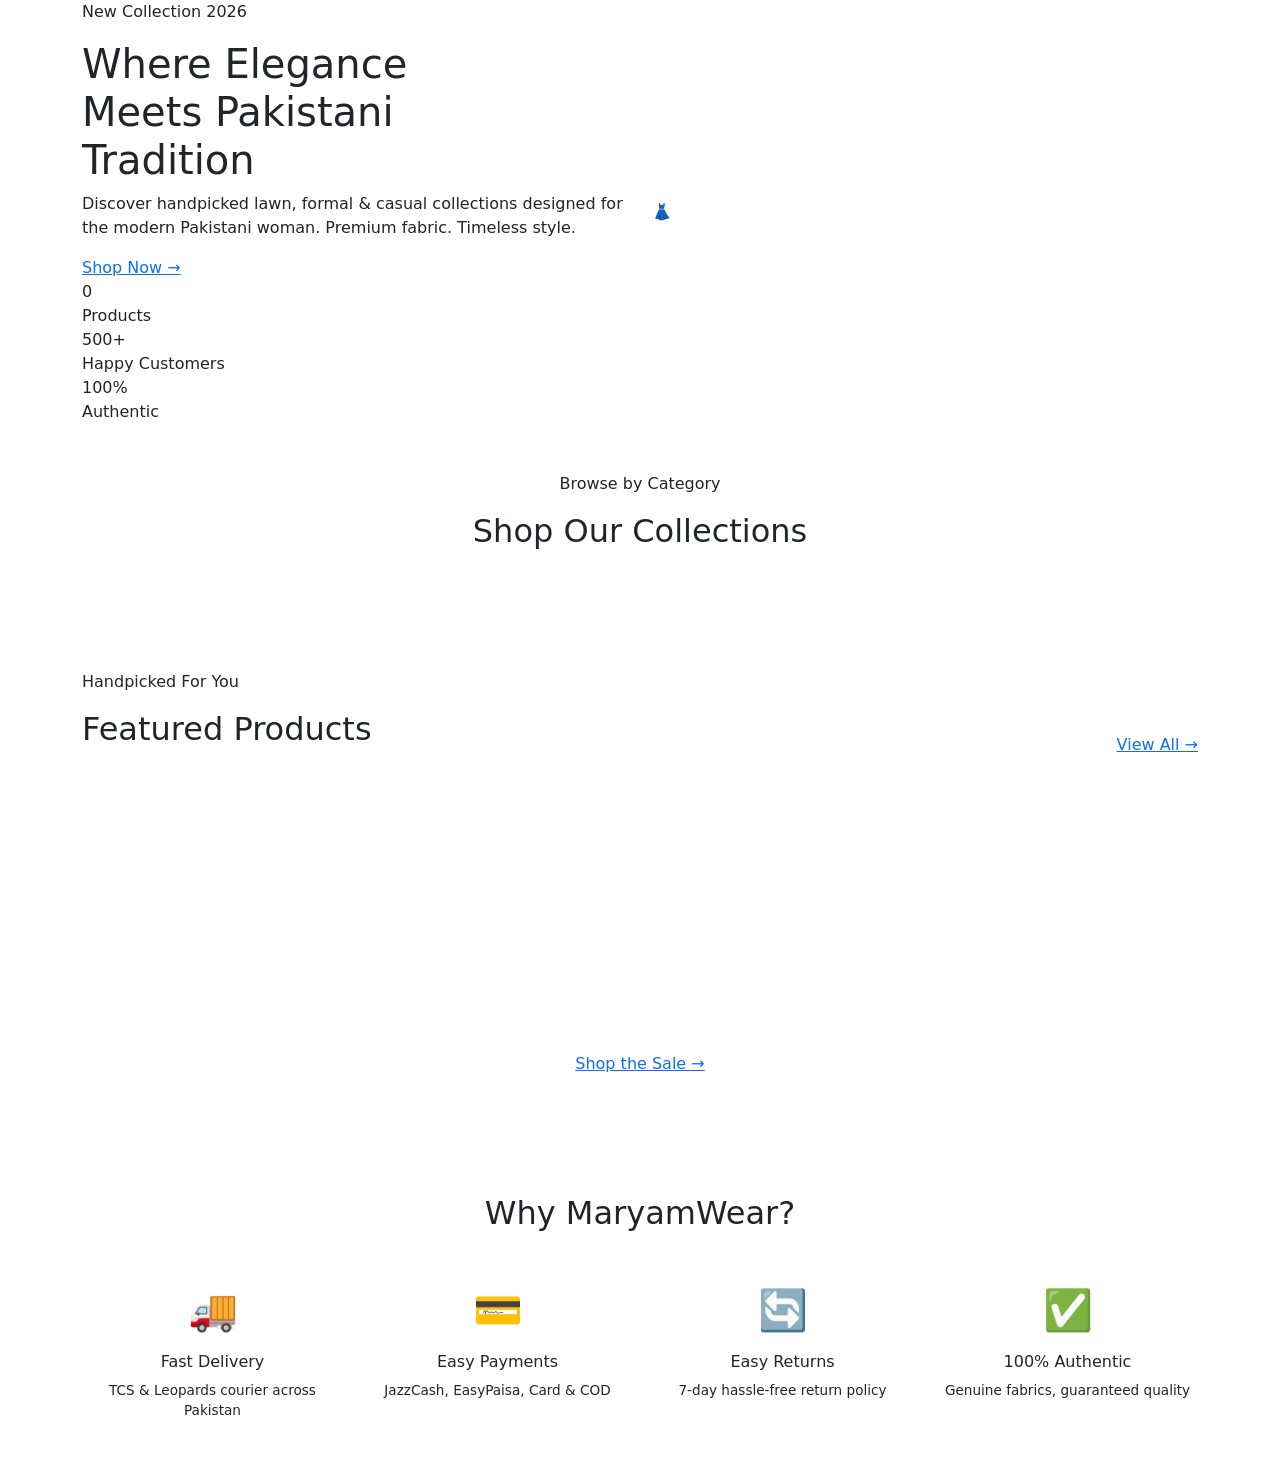
==== index.html @ 011c6ebe "Add files via upload" ====
<!DOCTYPE html>
<html lang="en">
<head>
  <meta charset="UTF-8" />
  <meta name="viewport" content="width=device-width, initial-scale=1.0" />
  <meta name="description" content="MaryamWear Boutique — Elegant Pakistani fashion. Shop lawn, formal & casual collections." />
  <title>MaryamWear Boutique — Elegant Pakistani Fashion</title>

  <!-- Bootstrap 5 -->
  <link href="https://cdn.jsdelivr.net/npm/bootstrap@5.3.2/dist/css/bootstrap.min.css" rel="stylesheet">

  <!-- Custom Styles -->
  <link rel="stylesheet" href="css/style.css">
  <link rel="stylesheet" href="css/responsive.css">
</head>
<body>

  <!-- ── Navbar (injected by ui.js) ── -->
  <div id="navbar-placeholder"></div>

  <!-- ══════════════════════════════════════
       HERO SECTION
  ══════════════════════════════════════ -->
  <section class="hero-section">
    <div class="container">
      <div class="row align-items-center">

        <!-- Left: Text -->
        <div class="col-lg-6">
          <p class="hero-tagline">New Collection 2026</p>
          <h1 class="hero-title">
            Where <span>Elegance</span><br>Meets Pakistani<br>Tradition
          </h1>
          <p class="hero-desc">
            Discover handpicked lawn, formal & casual collections designed for the modern Pakistani woman. Premium fabric. Timeless style.
          </p>
          <div class="d-flex gap-3 flex-wrap">
            <a href="pages/products.html" class="btn-primary-custom">
              Shop Now →
            </a>
            <a href="pages/products.html?cat=sale" class="btn-outline-custom" style="border-color:rgba(255,255,255,0.4);color:#fff;">
              View Sale
            </a>
          </div>

          <!-- Stats -->
          <div class="hero-stats">
            <div>
              <div class="hero-stat-num" id="stat-products">0</div>
              <div class="hero-stat-label">Products</div>
            </div>
            <div>
              <div class="hero-stat-num">500+</div>
              <div class="hero-stat-label">Happy Customers</div>
            </div>
            <div>
              <div class="hero-stat-num">100%</div>
              <div class="hero-stat-label">Authentic</div>
            </div>
          </div>
        </div>

        <!-- Right: Visual -->
        <div class="col-lg-6">
          <div class="hero-image-wrap">
            <div class="hero-img-placeholder">👗</div>
          </div>
        </div>

      </div>
    </div>
  </section>

  <!-- ══════════════════════════════════════
       CATEGORIES SECTION
  ══════════════════════════════════════ -->
  <section class="py-5" style="background:var(--white);">
    <div class="container">
      <div class="text-center mb-5">
        <p class="hero-tagline" style="color:var(--primary)">Browse by Category</p>
        <h2 class="section-title">Shop Our Collections</h2>
        <div class="divider mx-auto"></div>
      </div>
      <div class="row g-4" id="categories-container">
        <!-- Injected by JS -->
      </div>
    </div>
  </section>

  <!-- ══════════════════════════════════════
       FEATURED PRODUCTS SECTION
  ══════════════════════════════════════ -->
  <section class="py-5 bg-soft">
    <div class="container">
      <div class="d-flex justify-content-between align-items-end mb-4 flex-wrap gap-3">
        <div>
          <p class="hero-tagline" style="color:var(--primary)">Handpicked For You</p>
          <h2 class="section-title">Featured Products</h2>
          <div class="divider"></div>
        </div>
        <a href="pages/products.html" class="btn-outline-custom">View All →</a>
      </div>
      <div class="row g-4" id="featured-products-container">
        <!-- Injected by JS -->
      </div>
    </div>
  </section>

  <!-- ══════════════════════════════════════
       SALE BANNER
  ══════════════════════════════════════ -->
  <section style="background:linear-gradient(135deg,var(--primary) 0%,var(--primary-dk) 100%);padding:70px 0;">
    <div class="container text-center text-white">
      <p style="font-size:0.85rem;letter-spacing:3px;text-transform:uppercase;color:rgba(255,255,255,0.7);margin-bottom:0.8rem;">
        Limited Time
      </p>
      <h2 style="font-family:var(--font-head);font-size:2.5rem;font-weight:700;margin-bottom:1rem;">
        Up to 40% Off — Summer Sale
      </h2>
      <p style="color:rgba(255,255,255,0.75);max-width:500px;margin:0 auto 2rem;font-size:1rem;">
        Don't miss out on our biggest sale of the season. Hurry — limited stock available!
      </p>
      <a href="pages/products.html?cat=sale" class="btn-accent" style="font-size:1rem;padding:14px 36px;">
        Shop the Sale →
      </a>
    </div>
  </section>

  <!-- ══════════════════════════════════════
       WHY CHOOSE US
  ══════════════════════════════════════ -->
  <section class="py-5" style="background:var(--white)">
    <div class="container">
      <div class="text-center mb-5">
        <h2 class="section-title">Why MaryamWear?</h2>
        <div class="divider mx-auto"></div>
      </div>
      <div class="row g-4 text-center">
        <div class="col-md-3 col-6">
          <div style="font-size:2.5rem;margin-bottom:12px;">🚚</div>
          <h5 style="font-family:var(--font-head);font-size:1rem;">Fast Delivery</h5>
          <p style="font-size:0.85rem;color:var(--muted);">TCS & Leopards courier across Pakistan</p>
        </div>
        <div class="col-md-3 col-6">
          <div style="font-size:2.5rem;margin-bottom:12px;">💳</div>
          <h5 style="font-family:var(--font-head);font-size:1rem;">Easy Payments</h5>
          <p style="font-size:0.85rem;color:var(--muted);">JazzCash, EasyPaisa, Card & COD</p>
        </div>
        <div class="col-md-3 col-6">
          <div style="font-size:2.5rem;margin-bottom:12px;">🔄</div>
          <h5 style="font-family:var(--font-head);font-size:1rem;">Easy Returns</h5>
          <p style="font-size:0.85rem;color:var(--muted);">7-day hassle-free return policy</p>
        </div>
        <div class="col-md-3 col-6">
          <div style="font-size:2.5rem;margin-bottom:12px;">✅</div>
          <h5 style="font-family:var(--font-head);font-size:1rem;">100% Authentic</h5>
          <p style="font-size:0.85rem;color:var(--muted);">Genuine fabrics, guaranteed quality</p>
        </div>
      </div>
    </div>
  </section>

  <!-- ── Footer (injected by ui.js) ── -->
  <div id="footer-placeholder"></div>

  <!-- Bootstrap JS -->
  <script src="https://cdn.jsdelivr.net/npm/bootstrap@5.3.2/dist/js/bootstrap.bundle.min.js"></script>

  <!-- Page Script -->
  <script type="module">
    import { renderNavbar, renderFooter, showToast, updateCartCount } from './js/ui.js';
    import { getAll, seedProducts }  from './js/db.js';

    // ── Init layout ──
    renderNavbar('home');
    renderFooter();

    // ── Seed demo products if first visit ──
    seedProducts();

    // ── Categories ───────────────────────
    const CATEGORIES = [
      { key: 'lawn',   label: 'Lawn Collection', emoji: '🌸', color: '#f7e8eb', count: null },
      { key: 'formal', label: 'Formal Wear',      emoji: '👑', color: '#eef0fa', count: null },
      { key: 'casual', label: 'Casual Wear',       emoji: '👗', color: '#f0f7ee', count: null },
      { key: 'sale',   label: 'Sale Items',        emoji: '🏷️', color: '#fff4e6', count: null },
    ];

    const products = getAll('products');

    // Count per category
    CATEGORIES.forEach(c => {
      c.count = c.key === 'sale'
        ? products.filter(p => p.onSale).length
        : products.filter(p => p.category === c.key).length;
    });

    const catContainer = document.getElementById('categories-container');
    catContainer.innerHTML = CATEGORIES.map(c => `
      <div class="col-lg-3 col-md-6">
        <a href="pages/products.html?cat=${c.key}" style="text-decoration:none;">
          <div class="category-card" style="background:${c.color};border:1px solid var(--border);">
            <div class="category-card-img" style="background:${c.color}">${c.emoji}</div>
            <div class="category-card-body">
              <div class="category-card-title">${c.label}</div>
              <div class="category-card-count">${c.count} items</div>
            </div>
          </div>
        </a>
      </div>`).join('');

    // ── Featured Products (first 4) ───────
    const featured = products.slice(0, 4);
    const stat      = document.getElementById('stat-products');

    // Animate counter
    let count = 0;
    const target = products.length || 12;
    const interval = setInterval(() => {
      count += 1;
      stat.textContent = count + '+';
      if (count >= target) clearInterval(interval);
    }, 60);

    const fpContainer = document.getElementById('featured-products-container');
    if (featured.length === 0) {
      fpContainer.innerHTML = `<div class="col-12 text-center py-4 text-muted">No products yet. <a href="pages/admin.html">Add some in Admin →</a></div>`;
    } else {
      fpContainer.innerHTML = featured.map(p => renderProductCard(p)).join('');
    }

    function renderProductCard(p) {
      const discountedPrice = p.onSale ? Math.round(p.price * 0.8) : p.price;
      return `
        <div class="col-lg-3 col-md-6">
          <div class="product-card">
            <div class="product-card-img">
              ${p.image
                ? `<img src="${p.image}" alt="${p.name}" style="width:100%;height:100%;object-fit:cover;">`
                : `<span style="font-size:4rem">${p.emoji || '👗'}</span>`}
              <div class="product-card-badges">
                ${p.onSale  ? '<span class="badge-sale">Sale</span>'  : ''}
                ${p.isNew   ? '<span class="badge-new">New</span>'    : ''}
              </div>
              <button class="product-card-wishlist" onclick="toggleWishlist('${p.id}', this)" title="Add to Wishlist">♡</button>
            </div>
            <div class="product-card-body">
              <div class="product-card-category">${p.category}</div>
              <div class="product-card-name">${p.name}</div>
              <div class="product-card-price">
                <span class="price-current">Rs. ${discountedPrice.toLocaleString()}</span>
                ${p.onSale ? `<span class="price-original">Rs. ${p.price.toLocaleString()}</span>` : ''}
              </div>
              <button class="btn-primary-custom w-100" onclick="addToCart('${p.id}')">
                Add to Cart
              </button>
            </div>
          </div>
        </div>`;
    }

    // ── Add to Cart ───────────────────────
    window.addToCart = function (id) {
      const products = getAll('products');
      const product  = products.find(p => p.id === id);
      if (!product) return;

      const cart = JSON.parse(localStorage.getItem('mw_cart') || '[]');
      const existing = cart.find(i => i.id === id);
      if (existing) {
        existing.qty += 1;
      } else {
        cart.push({ id, name: product.name, price: product.onSale ? Math.round(product.price * 0.8) : product.price, qty: 1, emoji: product.emoji || '👗' });
      }
      localStorage.setItem('mw_cart', JSON.stringify(cart));
      updateCartCount();
      showToast(`${product.name} added to cart!`, 'success');
    };

    // ── Wishlist toggle ────────────────────
    window.toggleWishlist = function (id, btn) {
      const wishlist = JSON.parse(localStorage.getItem('mw_wishlist') || '[]');
      const idx = wishlist.indexOf(id);
      if (idx === -1) {
        wishlist.push(id);
        btn.textContent = '♥';
        btn.classList.add('active');
        showToast('Added to wishlist!', 'success');
      } else {
        wishlist.splice(idx, 1);
        btn.textContent = '♡';
        btn.classList.remove('active');
        showToast('Removed from wishlist.');
      }
      localStorage.setItem('mw_wishlist', JSON.stringify(wishlist));
    };
  </script>
</body>
</html>
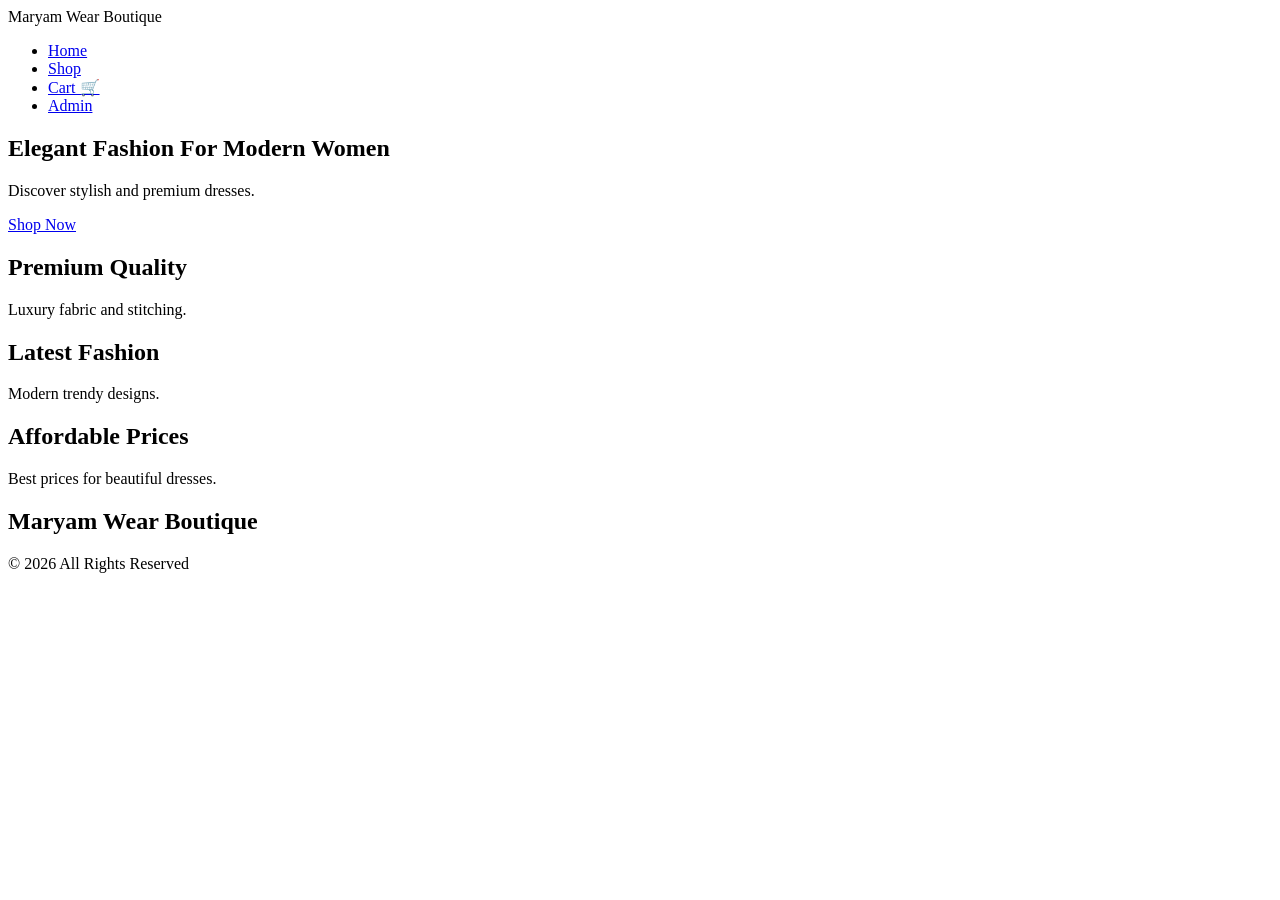
==== commit 3e9ff955: "Add files via upload" ====
--- a/index.html
+++ b/index.html
@@ -1,299 +1,120 @@
 <!DOCTYPE html>
 <html lang="en">
 <head>
-  <meta charset="UTF-8" />
-  <meta name="viewport" content="width=device-width, initial-scale=1.0" />
-  <meta name="description" content="MaryamWear Boutique — Elegant Pakistani fashion. Shop lawn, formal & casual collections." />
-  <title>MaryamWear Boutique — Elegant Pakistani Fashion</title>
 
-  <!-- Bootstrap 5 -->
-  <link href="https://cdn.jsdelivr.net/npm/bootstrap@5.3.2/dist/css/bootstrap.min.css" rel="stylesheet">
+  <meta charset="UTF-8">
 
-  <!-- Custom Styles -->
-  <link rel="stylesheet" href="css/style.css">
-  <link rel="stylesheet" href="css/responsive.css">
+  <meta
+    name="viewport"
+    content="width=device-width, initial-scale=1.0"
+  >
+
+  <title>Maryam Wear Boutique</title>
+
+  <link
+    rel="stylesheet"
+    href="css/style.css"
+  >
+
+  <link rel="preconnect"
+    href="https://fonts.googleapis.com">
+
+  <link
+    href="https://fonts.googleapis.com/css2?family=Poppins:wght@300;400;500;600;700&display=swap"
+    rel="stylesheet"
+  >
+
 </head>
 <body>
 
-  <!-- ── Navbar (injected by ui.js) ── -->
-  <div id="navbar-placeholder"></div>
+<!-- NAVBAR -->
 
-  <!-- ══════════════════════════════════════
-       HERO SECTION
-  ══════════════════════════════════════ -->
-  <section class="hero-section">
-    <div class="container">
-      <div class="row align-items-center">
+<header>
 
-        <!-- Left: Text -->
-        <div class="col-lg-6">
-          <p class="hero-tagline">New Collection 2026</p>
-          <h1 class="hero-title">
-            Where <span>Elegance</span><br>Meets Pakistani<br>Tradition
-          </h1>
-          <p class="hero-desc">
-            Discover handpicked lawn, formal & casual collections designed for the modern Pakistani woman. Premium fabric. Timeless style.
-          </p>
-          <div class="d-flex gap-3 flex-wrap">
-            <a href="pages/products.html" class="btn-primary-custom">
-              Shop Now →
-            </a>
-            <a href="pages/products.html?cat=sale" class="btn-outline-custom" style="border-color:rgba(255,255,255,0.4);color:#fff;">
-              View Sale
-            </a>
-          </div>
+  <nav class="navbar">
 
-          <!-- Stats -->
-          <div class="hero-stats">
-            <div>
-              <div class="hero-stat-num" id="stat-products">0</div>
-              <div class="hero-stat-label">Products</div>
-            </div>
-            <div>
-              <div class="hero-stat-num">500+</div>
-              <div class="hero-stat-label">Happy Customers</div>
-            </div>
-            <div>
-              <div class="hero-stat-num">100%</div>
-              <div class="hero-stat-label">Authentic</div>
-            </div>
-          </div>
-        </div>
+    <div class="logo">
+      Maryam Wear Boutique
+    </div>
 
-        <!-- Right: Visual -->
-        <div class="col-lg-6">
-          <div class="hero-image-wrap">
-            <div class="hero-img-placeholder">👗</div>
-          </div>
-        </div>
+    <ul class="nav-links">
 
-      </div>
-    </div>
-  </section>
+      <li>
+        <a href="index.html">Home</a>
+      </li>
 
-  <!-- ══════════════════════════════════════
-       CATEGORIES SECTION
-  ══════════════════════════════════════ -->
-  <section class="py-5" style="background:var(--white);">
-    <div class="container">
-      <div class="text-center mb-5">
-        <p class="hero-tagline" style="color:var(--primary)">Browse by Category</p>
-        <h2 class="section-title">Shop Our Collections</h2>
-        <div class="divider mx-auto"></div>
-      </div>
-      <div class="row g-4" id="categories-container">
-        <!-- Injected by JS -->
-      </div>
-    </div>
-  </section>
+      <li>
+        <a href="shop.html">Shop</a>
+      </li>
 
-  <!-- ══════════════════════════════════════
-       FEATURED PRODUCTS SECTION
-  ══════════════════════════════════════ -->
-  <section class="py-5 bg-soft">
-    <div class="container">
-      <div class="d-flex justify-content-between align-items-end mb-4 flex-wrap gap-3">
-        <div>
-          <p class="hero-tagline" style="color:var(--primary)">Handpicked For You</p>
-          <h2 class="section-title">Featured Products</h2>
-          <div class="divider"></div>
-        </div>
-        <a href="pages/products.html" class="btn-outline-custom">View All →</a>
-      </div>
-      <div class="row g-4" id="featured-products-container">
-        <!-- Injected by JS -->
-      </div>
-    </div>
-  </section>
+      <li>
+        <a href="cart.html">Cart 🛒</a>
+      </li>
 
-  <!-- ══════════════════════════════════════
-       SALE BANNER
-  ══════════════════════════════════════ -->
-  <section style="background:linear-gradient(135deg,var(--primary) 0%,var(--primary-dk) 100%);padding:70px 0;">
-    <div class="container text-center text-white">
-      <p style="font-size:0.85rem;letter-spacing:3px;text-transform:uppercase;color:rgba(255,255,255,0.7);margin-bottom:0.8rem;">
-        Limited Time
-      </p>
-      <h2 style="font-family:var(--font-head);font-size:2.5rem;font-weight:700;margin-bottom:1rem;">
-        Up to 40% Off — Summer Sale
-      </h2>
-      <p style="color:rgba(255,255,255,0.75);max-width:500px;margin:0 auto 2rem;font-size:1rem;">
-        Don't miss out on our biggest sale of the season. Hurry — limited stock available!
-      </p>
-      <a href="pages/products.html?cat=sale" class="btn-accent" style="font-size:1rem;padding:14px 36px;">
-        Shop the Sale →
-      </a>
-    </div>
-  </section>
+      <li>
+        <a href="admin.html">Admin</a>
+      </li>
 
-  <!-- ══════════════════════════════════════
-       WHY CHOOSE US
-  ══════════════════════════════════════ -->
-  <section class="py-5" style="background:var(--white)">
-    <div class="container">
-      <div class="text-center mb-5">
-        <h2 class="section-title">Why MaryamWear?</h2>
-        <div class="divider mx-auto"></div>
-      </div>
-      <div class="row g-4 text-center">
-        <div class="col-md-3 col-6">
-          <div style="font-size:2.5rem;margin-bottom:12px;">🚚</div>
-          <h5 style="font-family:var(--font-head);font-size:1rem;">Fast Delivery</h5>
-          <p style="font-size:0.85rem;color:var(--muted);">TCS & Leopards courier across Pakistan</p>
-        </div>
-        <div class="col-md-3 col-6">
-          <div style="font-size:2.5rem;margin-bottom:12px;">💳</div>
-          <h5 style="font-family:var(--font-head);font-size:1rem;">Easy Payments</h5>
-          <p style="font-size:0.85rem;color:var(--muted);">JazzCash, EasyPaisa, Card & COD</p>
-        </div>
-        <div class="col-md-3 col-6">
-          <div style="font-size:2.5rem;margin-bottom:12px;">🔄</div>
-          <h5 style="font-family:var(--font-head);font-size:1rem;">Easy Returns</h5>
-          <p style="font-size:0.85rem;color:var(--muted);">7-day hassle-free return policy</p>
-        </div>
-        <div class="col-md-3 col-6">
-          <div style="font-size:2.5rem;margin-bottom:12px;">✅</div>
-          <h5 style="font-family:var(--font-head);font-size:1rem;">100% Authentic</h5>
-          <p style="font-size:0.85rem;color:var(--muted);">Genuine fabrics, guaranteed quality</p>
-        </div>
-      </div>
-    </div>
-  </section>
+    </ul>
 
-  <!-- ── Footer (injected by ui.js) ── -->
-  <div id="footer-placeholder"></div>
+  </nav>
 
-  <!-- Bootstrap JS -->
-  <script src="https://cdn.jsdelivr.net/npm/bootstrap@5.3.2/dist/js/bootstrap.bundle.min.js"></script>
+</header>
 
-  <!-- Page Script -->
-  <script type="module">
-    import { renderNavbar, renderFooter, showToast, updateCartCount } from './js/ui.js';
-    import { getAll, seedProducts }  from './js/db.js';
+<!-- HERO -->
 
-    // ── Init layout ──
-    renderNavbar('home');
-    renderFooter();
+<section class="hero">
 
-    // ── Seed demo products if first visit ──
-    seedProducts();
+  <div class="hero-content">
 
-    // ── Categories ───────────────────────
-    const CATEGORIES = [
-      { key: 'lawn',   label: 'Lawn Collection', emoji: '🌸', color: '#f7e8eb', count: null },
-      { key: 'formal', label: 'Formal Wear',      emoji: '👑', color: '#eef0fa', count: null },
-      { key: 'casual', label: 'Casual Wear',       emoji: '👗', color: '#f0f7ee', count: null },
-      { key: 'sale',   label: 'Sale Items',        emoji: '🏷️', color: '#fff4e6', count: null },
-    ];
+    <h1>
+      Elegant Fashion For Modern Women
+    </h1>
 
-    const products = getAll('products');
+    <p>
+      Discover stylish and premium dresses.
+    </p>
 
-    // Count per category
-    CATEGORIES.forEach(c => {
-      c.count = c.key === 'sale'
-        ? products.filter(p => p.onSale).length
-        : products.filter(p => p.category === c.key).length;
-    });
+    <a href="shop.html" class="btn">
+      Shop Now
+    </a>
 
-    const catContainer = document.getElementById('categories-container');
-    catContainer.innerHTML = CATEGORIES.map(c => `
-      <div class="col-lg-3 col-md-6">
-        <a href="pages/products.html?cat=${c.key}" style="text-decoration:none;">
-          <div class="category-card" style="background:${c.color};border:1px solid var(--border);">
-            <div class="category-card-img" style="background:${c.color}">${c.emoji}</div>
-            <div class="category-card-body">
-              <div class="category-card-title">${c.label}</div>
-              <div class="category-card-count">${c.count} items</div>
-            </div>
-          </div>
-        </a>
-      </div>`).join('');
+  </div>
 
-    // ── Featured Products (first 4) ───────
-    const featured = products.slice(0, 4);
-    const stat      = document.getElementById('stat-products');
+</section>
 
-    // Animate counter
-    let count = 0;
-    const target = products.length || 12;
-    const interval = setInterval(() => {
-      count += 1;
-      stat.textContent = count + '+';
-      if (count >= target) clearInterval(interval);
-    }, 60);
+<!-- FEATURES -->
 
-    const fpContainer = document.getElementById('featured-products-container');
-    if (featured.length === 0) {
-      fpContainer.innerHTML = `<div class="col-12 text-center py-4 text-muted">No products yet. <a href="pages/admin.html">Add some in Admin →</a></div>`;
-    } else {
-      fpContainer.innerHTML = featured.map(p => renderProductCard(p)).join('');
-    }
+<section class="features">
 
-    function renderProductCard(p) {
-      const discountedPrice = p.onSale ? Math.round(p.price * 0.8) : p.price;
-      return `
-        <div class="col-lg-3 col-md-6">
-          <div class="product-card">
-            <div class="product-card-img">
-              ${p.image
-                ? `<img src="${p.image}" alt="${p.name}" style="width:100%;height:100%;object-fit:cover;">`
-                : `<span style="font-size:4rem">${p.emoji || '👗'}</span>`}
-              <div class="product-card-badges">
-                ${p.onSale  ? '<span class="badge-sale">Sale</span>'  : ''}
-                ${p.isNew   ? '<span class="badge-new">New</span>'    : ''}
-              </div>
-              <button class="product-card-wishlist" onclick="toggleWishlist('${p.id}', this)" title="Add to Wishlist">♡</button>
-            </div>
-            <div class="product-card-body">
-              <div class="product-card-category">${p.category}</div>
-              <div class="product-card-name">${p.name}</div>
-              <div class="product-card-price">
-                <span class="price-current">Rs. ${discountedPrice.toLocaleString()}</span>
-                ${p.onSale ? `<span class="price-original">Rs. ${p.price.toLocaleString()}</span>` : ''}
-              </div>
-              <button class="btn-primary-custom w-100" onclick="addToCart('${p.id}')">
-                Add to Cart
-              </button>
-            </div>
-          </div>
-        </div>`;
-    }
+  <div class="feature-box">
+    <h2>Premium Quality</h2>
+    <p>Luxury fabric and stitching.</p>
+  </div>
 
-    // ── Add to Cart ───────────────────────
-    window.addToCart = function (id) {
-      const products = getAll('products');
-      const product  = products.find(p => p.id === id);
-      if (!product) return;
+  <div class="feature-box">
+    <h2>Latest Fashion</h2>
+    <p>Modern trendy designs.</p>
+  </div>
 
-      const cart = JSON.parse(localStorage.getItem('mw_cart') || '[]');
-      const existing = cart.find(i => i.id === id);
-      if (existing) {
-        existing.qty += 1;
-      } else {
-        cart.push({ id, name: product.name, price: product.onSale ? Math.round(product.price * 0.8) : product.price, qty: 1, emoji: product.emoji || '👗' });
-      }
-      localStorage.setItem('mw_cart', JSON.stringify(cart));
-      updateCartCount();
-      showToast(`${product.name} added to cart!`, 'success');
-    };
+  <div class="feature-box">
+    <h2>Affordable Prices</h2>
+    <p>Best prices for beautiful dresses.</p>
+  </div>
 
-    // ── Wishlist toggle ────────────────────
-    window.toggleWishlist = function (id, btn) {
-      const wishlist = JSON.parse(localStorage.getItem('mw_wishlist') || '[]');
-      const idx = wishlist.indexOf(id);
-      if (idx === -1) {
-        wishlist.push(id);
-        btn.textContent = '♥';
-        btn.classList.add('active');
-        showToast('Added to wishlist!', 'success');
-      } else {
-        wishlist.splice(idx, 1);
-        btn.textContent = '♡';
-        btn.classList.remove('active');
-        showToast('Removed from wishlist.');
-      }
-      localStorage.setItem('mw_wishlist', JSON.stringify(wishlist));
-    };
-  </script>
+</section>
+
+<!-- FOOTER -->
+
+<footer>
+
+  <h2>Maryam Wear Boutique</h2>
+
+  <p>
+    © 2026 All Rights Reserved
+  </p>
+
+</footer>
+
 </body>
 </html>
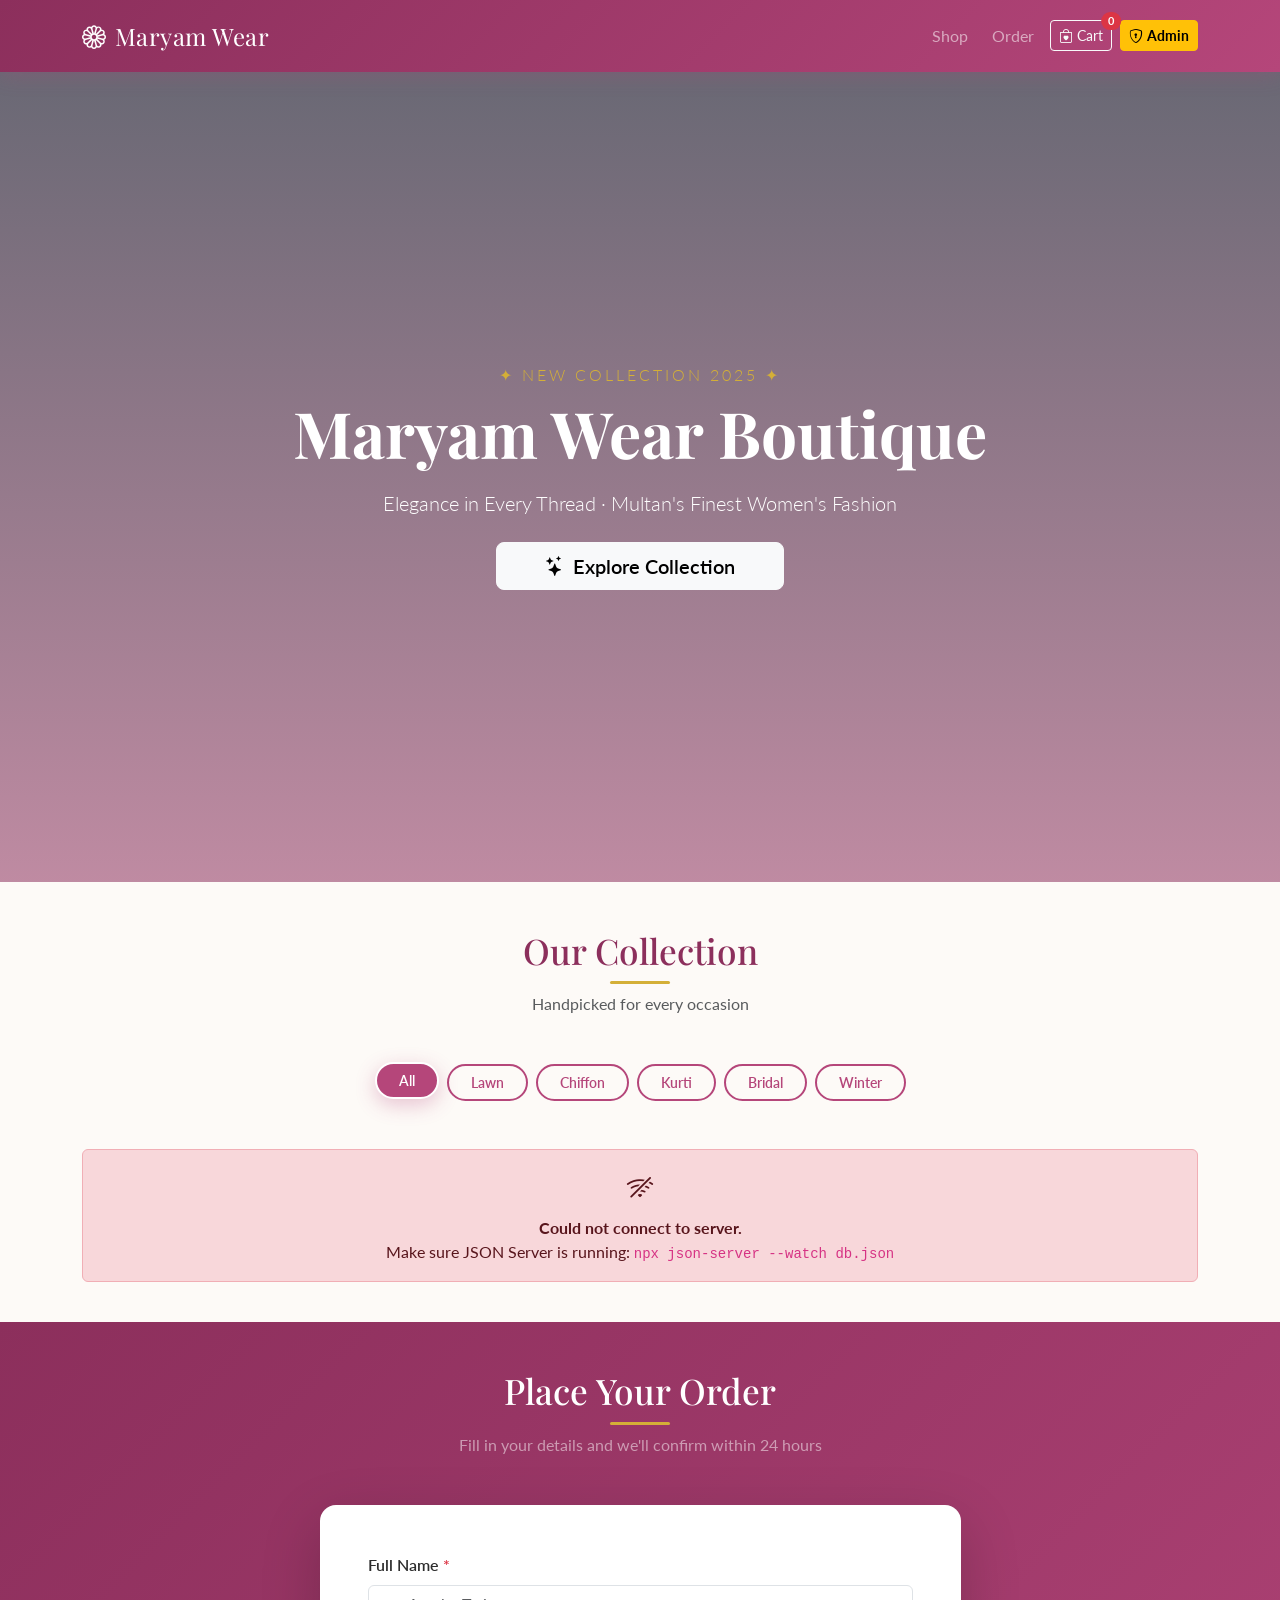
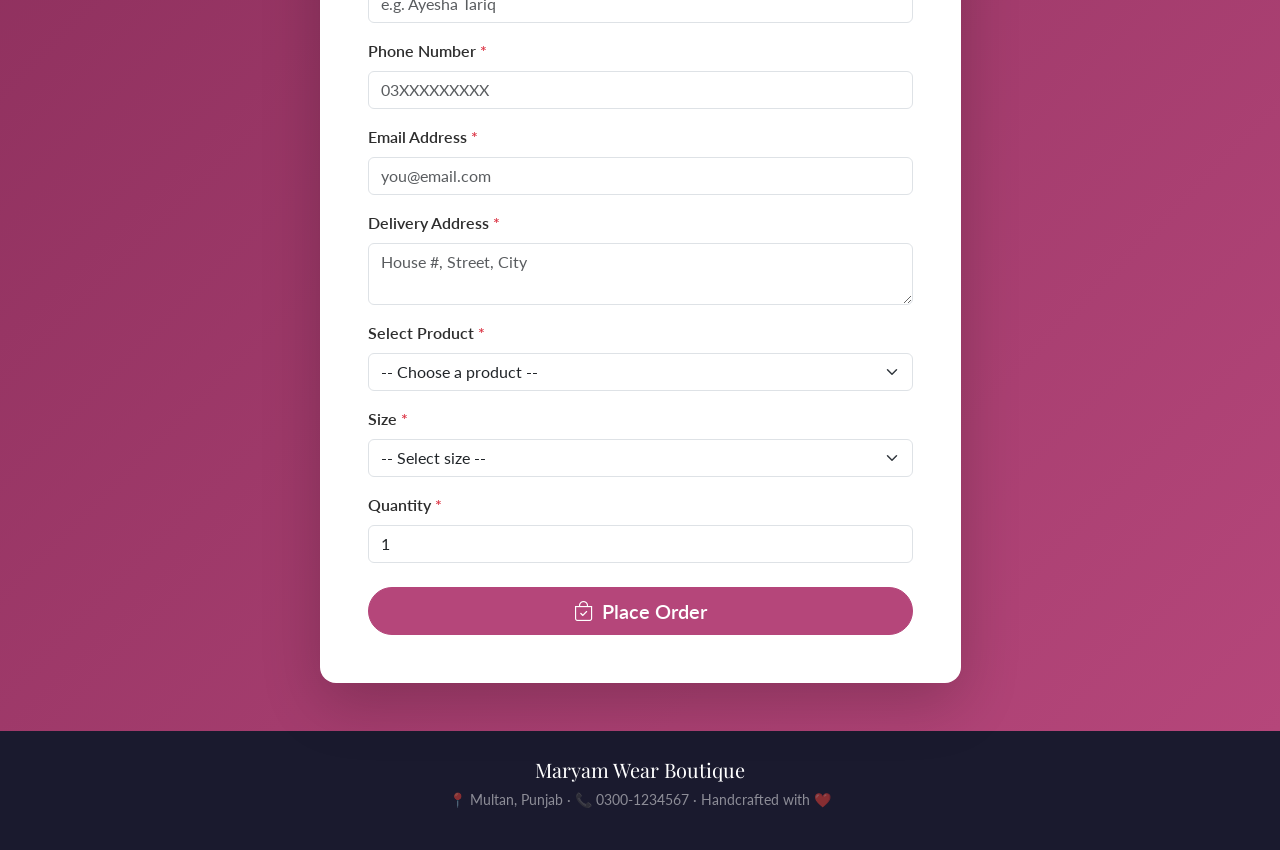
==== commit a9781b33: "Add files via upload" ====
--- a/index.html
+++ b/index.html
@@ -1,120 +1,238 @@
-<!DOCTYPE html>
-<html lang="en">
-<head>
-
-  <meta charset="UTF-8">
-
-  <meta
-    name="viewport"
-    content="width=device-width, initial-scale=1.0"
-  >
-
-  <title>Maryam Wear Boutique</title>
-
-  <link
-    rel="stylesheet"
-    href="css/style.css"
-  >
-
-  <link rel="preconnect"
-    href="https://fonts.googleapis.com">
-
-  <link
-    href="https://fonts.googleapis.com/css2?family=Poppins:wght@300;400;500;600;700&display=swap"
-    rel="stylesheet"
-  >
-
-</head>
-<body>
-
-<!-- NAVBAR -->
-
-<header>
-
-  <nav class="navbar">
-
-    <div class="logo">
-      Maryam Wear Boutique
-    </div>
-
-    <ul class="nav-links">
-
-      <li>
-        <a href="index.html">Home</a>
-      </li>
-
-      <li>
-        <a href="shop.html">Shop</a>
-      </li>
-
-      <li>
-        <a href="cart.html">Cart 🛒</a>
-      </li>
-
-      <li>
-        <a href="admin.html">Admin</a>
-      </li>
-
-    </ul>
-
-  </nav>
-
-</header>
-
-<!-- HERO -->
-
-<section class="hero">
-
-  <div class="hero-content">
-
-    <h1>
-      Elegant Fashion For Modern Women
-    </h1>
-
-    <p>
-      Discover stylish and premium dresses.
-    </p>
-
-    <a href="shop.html" class="btn">
-      Shop Now
-    </a>
-
-  </div>
-
-</section>
-
-<!-- FEATURES -->
-
-<section class="features">
-
-  <div class="feature-box">
-    <h2>Premium Quality</h2>
-    <p>Luxury fabric and stitching.</p>
-  </div>
-
-  <div class="feature-box">
-    <h2>Latest Fashion</h2>
-    <p>Modern trendy designs.</p>
-  </div>
-
-  <div class="feature-box">
-    <h2>Affordable Prices</h2>
-    <p>Best prices for beautiful dresses.</p>
-  </div>
-
-</section>
-
-<!-- FOOTER -->
-
-<footer>
-
-  <h2>Maryam Wear Boutique</h2>
-
-  <p>
-    © 2026 All Rights Reserved
-  </p>
-
-</footer>
-
-</body>
-</html>+<!DOCTYPE html>
+<html lang="en">
+<head>
+  <meta charset="UTF-8" />
+  <meta name="viewport" content="width=device-width, initial-scale=1.0"/>
+  <title>Maryam Wear Boutique</title>
+
+  <!-- Bootstrap 5 CSS -->
+  <link href="https://cdn.jsdelivr.net/npm/bootstrap@5.3.3/dist/css/bootstrap.min.css" rel="stylesheet"/>
+  <!-- Bootstrap Icons -->
+  <link href="https://cdn.jsdelivr.net/npm/bootstrap-icons@1.11.3/font/bootstrap-icons.css" rel="stylesheet"/>
+  <!-- Google Fonts -->
+  <link href="https://fonts.googleapis.com/css2?family=Playfair+Display:wght@600;700&family=Lato:wght@300;400;700&display=swap" rel="stylesheet"/>
+  <!-- Custom CSS -->
+  <link rel="stylesheet" href="style.css"/>
+</head>
+<body>
+
+  <!-- ═══════════════════════════════════════
+       NAVBAR
+  ═══════════════════════════════════════ -->
+  <nav class="navbar navbar-expand-lg navbar-dark sticky-top" id="mainNav">
+    <div class="container">
+      <a class="navbar-brand brand-logo" href="index.html">
+        <i class="bi bi-flower1 me-2"></i>Maryam Wear
+      </a>
+      <button class="navbar-toggler" type="button" data-bs-toggle="collapse" data-bs-target="#navMenu">
+        <span class="navbar-toggler-icon"></span>
+      </button>
+      <div class="collapse navbar-collapse" id="navMenu">
+        <ul class="navbar-nav ms-auto align-items-center gap-2">
+          <li class="nav-item"><a class="nav-link" href="#products">Shop</a></li>
+          <li class="nav-item"><a class="nav-link" href="#order-section">Order</a></li>
+          <li class="nav-item">
+            <button class="btn btn-outline-light btn-sm position-relative" id="cartBtn" onclick="openCartModal()">
+              <i class="bi bi-bag-heart"></i> Cart
+              <span class="position-absolute top-0 start-100 translate-middle badge rounded-pill bg-danger" id="cartCount">0</span>
+            </button>
+          </li>
+          <li class="nav-item">
+            <a href="admin.html" class="btn btn-warning btn-sm fw-bold">
+              <i class="bi bi-shield-lock me-1"></i>Admin
+            </a>
+          </li>
+        </ul>
+      </div>
+    </div>
+  </nav>
+
+  <!-- ═══════════════════════════════════════
+       HERO BANNER
+  ═══════════════════════════════════════ -->
+  <header class="hero-section text-center text-white d-flex align-items-center justify-content-center">
+    <div class="hero-content">
+      <p class="hero-tagline mb-2">✦ New Collection 2025 ✦</p>
+      <h1 class="display-3 fw-bold font-playfair">Maryam Wear Boutique</h1>
+      <p class="lead mt-3 mb-4">Elegance in Every Thread · Multan's Finest Women's Fashion</p>
+      <a href="#products" class="btn btn-light btn-lg px-5 fw-semibold">
+        <i class="bi bi-stars me-2"></i>Explore Collection
+      </a>
+    </div>
+  </header>
+
+  <main>
+
+    <!-- ═══════════════════════════════════════
+         FILTER + PRODUCT LISTING
+    ═══════════════════════════════════════ -->
+    <section class="py-5" id="products">
+      <div class="container">
+        <div class="text-center mb-5">
+          <h2 class="font-playfair section-title">Our Collection</h2>
+          <p class="text-muted">Handpicked for every occasion</p>
+        </div>
+
+        <!-- Filter Bar -->
+        <div class="filter-bar d-flex flex-wrap gap-2 justify-content-center mb-5">
+          <button class="btn btn-filter active" data-filter="all">All</button>
+          <button class="btn btn-filter" data-filter="Lawn">Lawn</button>
+          <button class="btn btn-filter" data-filter="Chiffon">Chiffon</button>
+          <button class="btn btn-filter" data-filter="Kurti">Kurti</button>
+          <button class="btn btn-filter" data-filter="Bridal">Bridal</button>
+          <button class="btn btn-filter" data-filter="Winter">Winter</button>
+        </div>
+
+        <!-- Loading State -->
+        <div id="loadingState" class="text-center py-5">
+          <div class="spinner-border text-primary" role="status"></div>
+          <p class="mt-3 text-muted">Loading beautiful clothes for you...</p>
+        </div>
+
+        <!-- Error State -->
+        <div id="errorState" class="alert alert-danger d-none text-center" role="alert">
+          <i class="bi bi-wifi-off fs-3 d-block mb-2"></i>
+          <strong>Could not connect to server.</strong><br/>
+          Make sure JSON Server is running: <code>npx json-server --watch db.json</code>
+        </div>
+
+        <!-- Product Grid -->
+        <div class="row g-4" id="productGrid"></div>
+      </div>
+    </section>
+
+    <!-- ═══════════════════════════════════════
+         ORDER FORM
+    ═══════════════════════════════════════ -->
+    <section class="py-5 order-section" id="order-section">
+      <div class="container">
+        <div class="text-center mb-5">
+          <h2 class="font-playfair section-title text-white">Place Your Order</h2>
+          <p class="text-white-50">Fill in your details and we'll confirm within 24 hours</p>
+        </div>
+
+        <div class="row justify-content-center">
+          <div class="col-lg-7">
+            <div class="order-card p-4 p-md-5">
+
+              <!-- Order Success Alert -->
+              <div id="orderSuccess" class="alert alert-success d-none" role="alert">
+                <i class="bi bi-check-circle-fill me-2"></i>
+                <strong>Order placed successfully!</strong> We'll contact you shortly.
+              </div>
+
+              <form id="orderForm" novalidate>
+
+                <!-- 1. Customer Name -->
+                <div class="mb-3">
+                  <label for="customerName" class="form-label fw-semibold">Full Name <span class="text-danger">*</span></label>
+                  <input type="text" class="form-control" id="customerName" placeholder="e.g. Ayesha Tariq"/>
+                  <div class="invalid-feedback" id="err-customerName"></div>
+                </div>
+
+                <!-- 2. Phone -->
+                <div class="mb-3">
+                  <label for="phone" class="form-label fw-semibold">Phone Number <span class="text-danger">*</span></label>
+                  <input type="tel" class="form-control" id="phone" placeholder="03XXXXXXXXX"/>
+                  <div class="invalid-feedback" id="err-phone"></div>
+                </div>
+
+                <!-- 3. Email -->
+                <div class="mb-3">
+                  <label for="email" class="form-label fw-semibold">Email Address <span class="text-danger">*</span></label>
+                  <input type="email" class="form-control" id="email" placeholder="you@email.com"/>
+                  <div class="invalid-feedback" id="err-email"></div>
+                </div>
+
+                <!-- 4. Delivery Address -->
+                <div class="mb-3">
+                  <label for="address" class="form-label fw-semibold">Delivery Address <span class="text-danger">*</span></label>
+                  <textarea class="form-control" id="address" rows="2" placeholder="House #, Street, City"></textarea>
+                  <div class="invalid-feedback" id="err-address"></div>
+                </div>
+
+                <!-- 5. Product Selection -->
+                <div class="mb-3">
+                  <label for="productSelect" class="form-label fw-semibold">Select Product <span class="text-danger">*</span></label>
+                  <select class="form-select" id="productSelect">
+                    <option value="">-- Choose a product --</option>
+                  </select>
+                  <div class="invalid-feedback" id="err-productSelect"></div>
+                </div>
+
+                <!-- 6. Size -->
+                <div class="mb-3">
+                  <label for="size" class="form-label fw-semibold">Size <span class="text-danger">*</span></label>
+                  <select class="form-select" id="size">
+                    <option value="">-- Select size --</option>
+                    <option>S</option>
+                    <option>M</option>
+                    <option>L</option>
+                    <option>XL</option>
+                    <option>XXL</option>
+                    <option>Free Size</option>
+                  </select>
+                  <div class="invalid-feedback" id="err-size"></div>
+                </div>
+
+                <!-- 7. Quantity -->
+                <div class="mb-4">
+                  <label for="quantity" class="form-label fw-semibold">Quantity <span class="text-danger">*</span></label>
+                  <input type="number" class="form-control" id="quantity" value="1" min="1" max="10"/>
+                  <div class="invalid-feedback" id="err-quantity"></div>
+                </div>
+
+                <!-- Price Preview -->
+                <div class="price-preview mb-4 d-none" id="pricePreview">
+                  <div class="d-flex justify-content-between align-items-center">
+                    <span class="text-muted">Estimated Total:</span>
+                    <span class="fs-5 fw-bold text-primary" id="totalDisplay">Rs. 0</span>
+                  </div>
+                </div>
+
+                <button type="submit" class="btn btn-primary w-100 btn-lg" id="submitOrderBtn">
+                  <i class="bi bi-bag-check me-2"></i>Place Order
+                </button>
+              </form>
+            </div>
+          </div>
+        </div>
+      </div>
+    </section>
+
+  </main>
+
+  <!-- ═══════════════════════════════════════
+       CART MODAL
+  ═══════════════════════════════════════ -->
+  <div class="modal fade" id="cartModal" tabindex="-1">
+    <div class="modal-dialog modal-lg">
+      <div class="modal-content">
+        <div class="modal-header">
+          <h5 class="modal-title font-playfair">
+            <i class="bi bi-bag-heart me-2 text-primary"></i>Your Cart
+          </h5>
+          <button type="button" class="btn-close" data-bs-dismiss="modal"></button>
+        </div>
+        <div class="modal-body" id="cartBody">
+          <!-- Cart items rendered by JS -->
+        </div>
+        <div class="modal-footer" id="cartFooter"></div>
+      </div>
+    </div>
+  </div>
+
+  <!-- ═══════════════════════════════════════
+       FOOTER
+  ═══════════════════════════════════════ -->
+  <footer class="footer-section text-white text-center py-4">
+    <p class="mb-1 font-playfair fs-5">Maryam Wear Boutique</p>
+    <p class="text-white-50 small">📍 Multan, Punjab · 📞 0300-1234567 · Handcrafted with ❤️</p>
+  </footer>
+
+  <!-- Bootstrap 5 JS -->
+  <script src="https://cdn.jsdelivr.net/npm/bootstrap@5.3.3/dist/js/bootstrap.bundle.min.js"></script>
+  <!-- App JS -->
+  <script src="app.js"></script>
+</body>
+</html>
--- a/style.css
+++ b/style.css
@@ -0,0 +1,347 @@
+/* ═══════════════════════════════════════════════
+   MARYAM WEAR BOUTIQUE — style.css
+   Bootstrap 5 base + custom boutique overrides
+═══════════════════════════════════════════════ */
+
+/* ── CSS Variables (single source of truth) ── */
+:root {
+  --primary:        #b5467a;   /* rose pink */
+  --primary-dark:   #8c2f5c;
+  --primary-light:  #f7e6ef;
+  --accent:         #d4af37;   /* gold */
+  --accent-light:   #fdf6dc;
+  --dark:           #1a1a2e;
+  --text-muted:     #777;
+  --card-radius:    16px;
+  --transition:     0.3s ease;
+}
+
+/* ── Base & Typography ── */
+body {
+  font-family: 'Lato', sans-serif;
+  background: #fdfaf7;
+  color: #2d2d2d;
+}
+
+.font-playfair { font-family: 'Playfair Display', serif; }
+
+/* ── Navbar (User Panel) ── */
+#mainNav {
+  background: linear-gradient(135deg, var(--primary-dark), var(--primary));
+  box-shadow: 0 2px 20px rgba(181, 70, 122, 0.3);
+  padding: 0.8rem 0;
+}
+
+.brand-logo {
+  font-family: 'Playfair Display', serif;
+  font-size: 1.5rem;
+  letter-spacing: 0.5px;
+}
+
+/* ── Admin Navbar (visually distinct — rubric requirement) ── */
+#adminNav {
+  background: linear-gradient(135deg, #1a1a2e, #16213e) !important;
+  border-bottom: 3px solid var(--accent);
+}
+
+/* ── Hero Section ── */
+.hero-section {
+  min-height: 90vh;
+  background:
+    linear-gradient(rgba(26, 26, 46, 0.65), rgba(140, 47, 92, 0.55)),
+    url('https://images.unsplash.com/photo-1558769132-cb1aea458c5e?w=1400&fit=crop') center/cover no-repeat;
+  position: relative;
+}
+
+.hero-tagline {
+  font-size: 1rem;
+  letter-spacing: 3px;
+  text-transform: uppercase;
+  color: var(--accent);
+  font-weight: 300;
+}
+
+/* ── Section Titles ── */
+.section-title {
+  font-size: 2.2rem;
+  color: var(--primary-dark);
+  position: relative;
+  display: inline-block;
+  padding-bottom: 12px;
+}
+
+.section-title::after {
+  content: '';
+  position: absolute;
+  bottom: 0; left: 50%; transform: translateX(-50%);
+  width: 60px; height: 3px;
+  background: var(--accent);
+  border-radius: 2px;
+}
+
+/* ── Filter Buttons ── */
+.btn-filter {
+  border: 2px solid var(--primary);
+  color: var(--primary);
+  border-radius: 50px;
+  padding: 6px 22px;
+  font-size: 0.9rem;
+  font-weight: 600;
+  transition: var(--transition);
+}
+
+.btn-filter:hover,
+.btn-filter.active {
+  background: var(--primary);
+  color: white;
+  transform: translateY(-2px);
+  box-shadow: 0 6px 20px rgba(181, 70, 122, 0.3);
+}
+
+/* ── Product Cards ── */
+.product-card {
+  border: none;
+  border-radius: var(--card-radius);
+  overflow: hidden;
+  box-shadow: 0 4px 20px rgba(0,0,0,0.08);
+  transition: var(--transition);
+  background: white;
+  height: 100%;
+}
+
+.product-card:hover {
+  transform: translateY(-8px);
+  box-shadow: 0 12px 40px rgba(181, 70, 122, 0.2);
+}
+
+.product-img-wrapper {
+  position: relative;
+  height: 280px;
+  overflow: hidden;
+}
+
+.product-img-wrapper img {
+  width: 100%; height: 100%;
+  object-fit: cover;
+  transition: transform 0.5s ease;
+}
+
+.product-card:hover .product-img-wrapper img {
+  transform: scale(1.08);
+}
+
+.badge-featured {
+  position: absolute;
+  top: 12px; left: 12px;
+  background: var(--accent);
+  color: #2d2d2d;
+  font-size: 0.72rem;
+  font-weight: 700;
+  letter-spacing: 1px;
+  padding: 4px 12px;
+  border-radius: 50px;
+}
+
+.badge-category {
+  position: absolute;
+  top: 12px; right: 12px;
+  background: rgba(255,255,255,0.9);
+  color: var(--primary);
+  font-size: 0.72rem;
+  font-weight: 700;
+  padding: 4px 10px;
+  border-radius: 50px;
+}
+
+.product-body {
+  padding: 1.2rem;
+}
+
+.product-name {
+  font-family: 'Playfair Display', serif;
+  font-size: 1.05rem;
+  color: var(--dark);
+  margin-bottom: 4px;
+}
+
+.product-price {
+  font-size: 1.15rem;
+  font-weight: 700;
+  color: var(--primary);
+}
+
+.product-stock {
+  font-size: 0.8rem;
+  color: var(--text-muted);
+}
+
+.btn-add-cart {
+  background: var(--primary-light);
+  color: var(--primary);
+  border: 2px solid var(--primary);
+  border-radius: 50px;
+  padding: 6px 18px;
+  font-size: 0.85rem;
+  font-weight: 700;
+  transition: var(--transition);
+  width: 100%;
+}
+
+.btn-add-cart:hover {
+  background: var(--primary);
+  color: white;
+}
+
+.btn-order-now {
+  background: var(--primary);
+  color: white;
+  border: none;
+  border-radius: 50px;
+  padding: 6px 18px;
+  font-size: 0.85rem;
+  font-weight: 700;
+  transition: var(--transition);
+  width: 100%;
+}
+
+.btn-order-now:hover {
+  background: var(--primary-dark);
+  color: white;
+  transform: translateY(-1px);
+}
+
+/* ── Order Section ── */
+.order-section {
+  background: linear-gradient(135deg, var(--primary-dark) 0%, var(--primary) 100%);
+}
+
+.order-card {
+  background: white;
+  border-radius: var(--card-radius);
+  box-shadow: 0 20px 60px rgba(0,0,0,0.2);
+}
+
+/* ── Price Preview Box ── */
+.price-preview {
+  background: var(--primary-light);
+  border: 1px solid #e8c3d5;
+  border-radius: 10px;
+  padding: 12px 18px;
+}
+
+/* ── Primary Button Override ── */
+.btn-primary {
+  background: var(--primary) !important;
+  border-color: var(--primary) !important;
+  border-radius: 50px;
+  font-weight: 600;
+  transition: var(--transition);
+}
+.btn-primary:hover {
+  background: var(--primary-dark) !important;
+  border-color: var(--primary-dark) !important;
+  transform: translateY(-2px);
+  box-shadow: 0 8px 25px rgba(181, 70, 122, 0.35);
+}
+
+/* ── Cart Modal ── */
+.cart-item {
+  display: flex;
+  align-items: center;
+  gap: 1rem;
+  padding: 12px 0;
+  border-bottom: 1px solid #f0f0f0;
+}
+
+.cart-item img {
+  width: 65px; height: 80px;
+  object-fit: cover;
+  border-radius: 8px;
+  flex-shrink: 0;
+}
+
+.cart-empty {
+  text-align: center;
+  padding: 40px 0;
+  color: var(--text-muted);
+}
+
+/* ── Admin Dashboard ── */
+.admin-stat-card {
+  border: none;
+  border-radius: var(--card-radius);
+  padding: 1.5rem;
+  display: flex;
+  align-items: center;
+  gap: 1rem;
+  transition: var(--transition);
+  box-shadow: 0 4px 20px rgba(0,0,0,0.07);
+}
+
+.admin-stat-card:hover {
+  transform: translateY(-4px);
+  box-shadow: 0 10px 30px rgba(0,0,0,0.12);
+}
+
+.stat-icon {
+  width: 56px; height: 56px;
+  border-radius: 14px;
+  display: flex; align-items: center; justify-content: center;
+  font-size: 1.5rem;
+  flex-shrink: 0;
+}
+
+.stat-label { font-size: 0.82rem; color: var(--text-muted); font-weight: 600; text-transform: uppercase; }
+.stat-value  { font-size: 1.6rem; font-weight: 800; color: var(--dark); line-height: 1; }
+
+/* ── Admin Tables ── */
+.admin-table {
+  border-radius: 12px;
+  overflow: hidden;
+  box-shadow: 0 4px 20px rgba(0,0,0,0.07);
+}
+
+.admin-table thead {
+  background: var(--dark);
+  color: white;
+}
+
+.admin-table tbody tr:hover {
+  background: var(--primary-light);
+}
+
+/* ── Admin Form Card ── */
+.admin-form-card {
+  background: white;
+  border-radius: var(--card-radius);
+  box-shadow: 0 4px 20px rgba(0,0,0,0.08);
+  padding: 1.8rem;
+  border-top: 4px solid var(--accent);
+}
+
+.admin-section-header {
+  font-family: 'Playfair Display', serif;
+  font-size: 1.3rem;
+  color: var(--dark);
+  padding-bottom: 10px;
+  border-bottom: 2px solid var(--primary-light);
+  margin-bottom: 1.5rem;
+}
+
+/* ── Status Badges ── */
+.status-pending   { background: #fff3cd; color: #856404; }
+.status-confirmed { background: #cfe2ff; color: #084298; }
+.status-delivered { background: #d1e7dd; color: #0f5132; }
+.status-cancelled { background: #f8d7da; color: #842029; }
+
+/* ── Footer ── */
+.footer-section {
+  background: var(--dark);
+}
+
+/* ── Responsive Tweaks ── */
+@media (max-width: 768px) {
+  .hero-section { min-height: 70vh; }
+  .section-title { font-size: 1.7rem; }
+  .product-img-wrapper { height: 220px; }
+}
